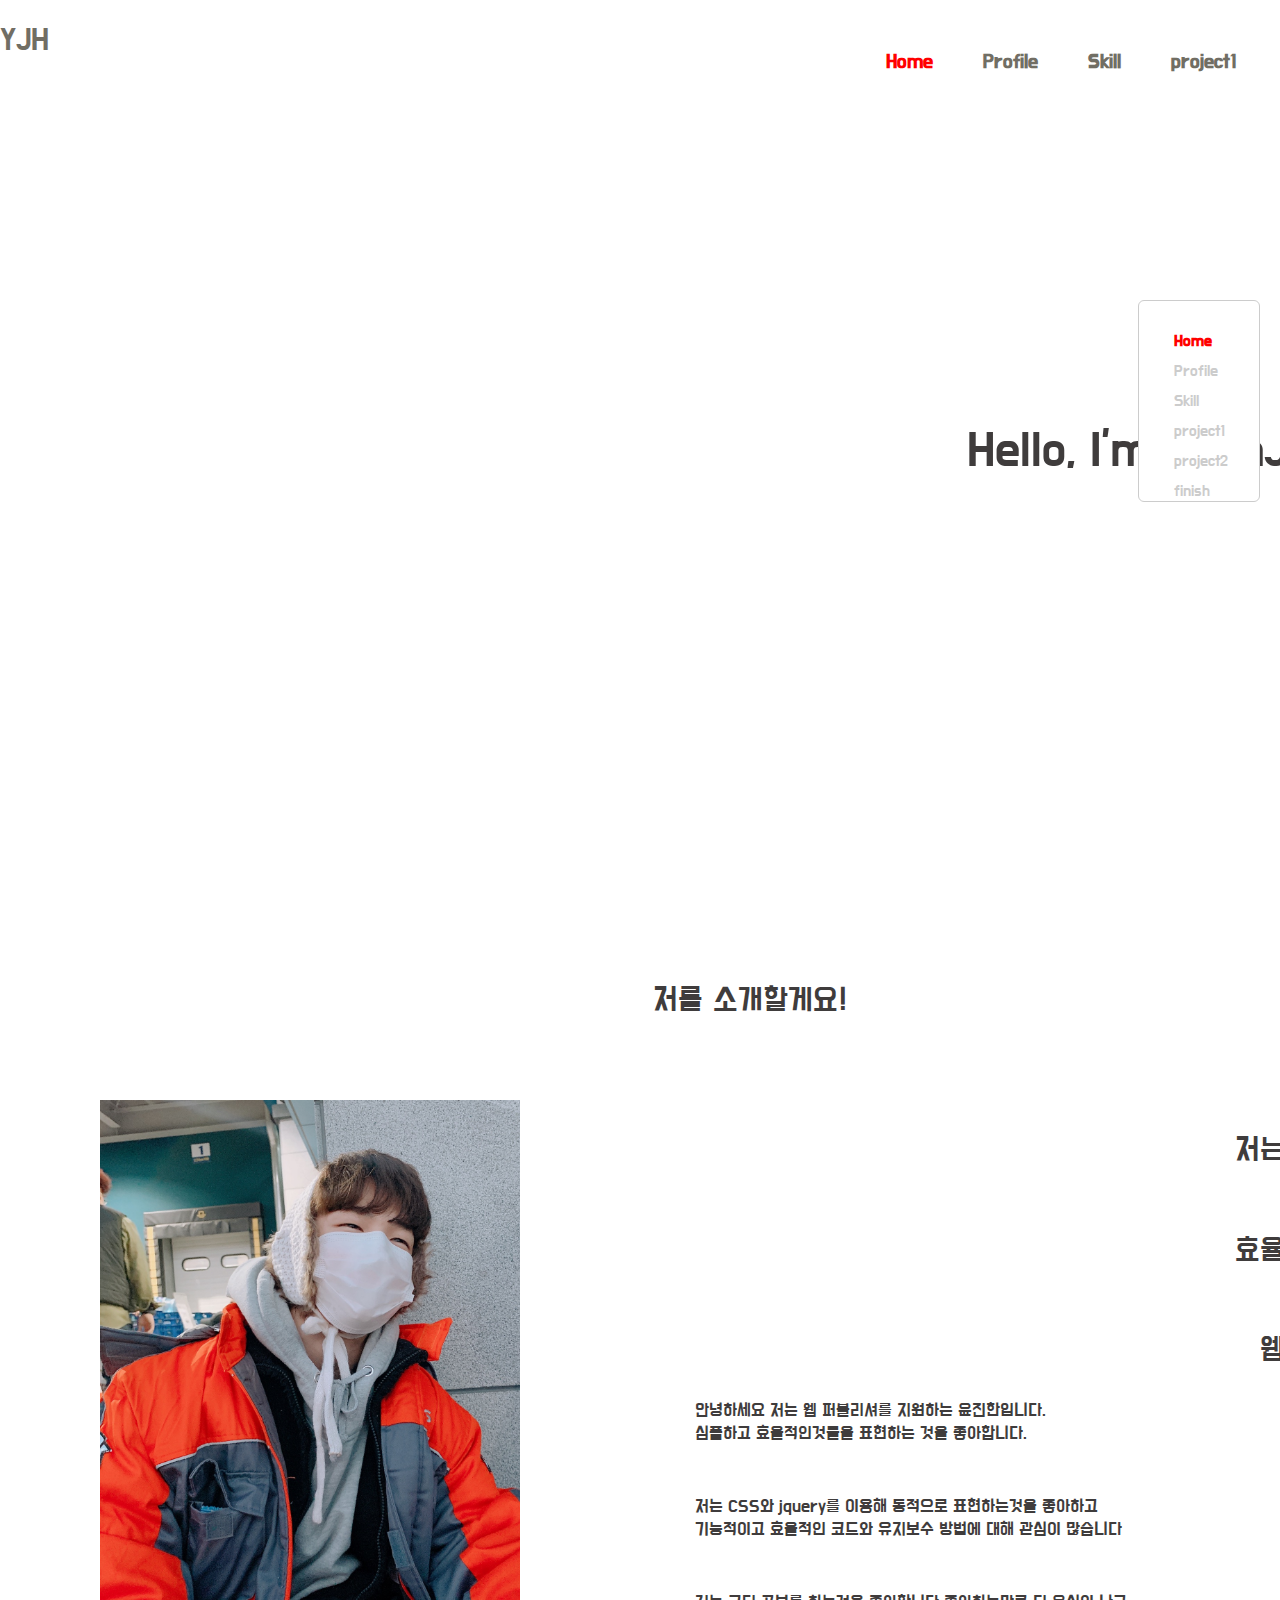
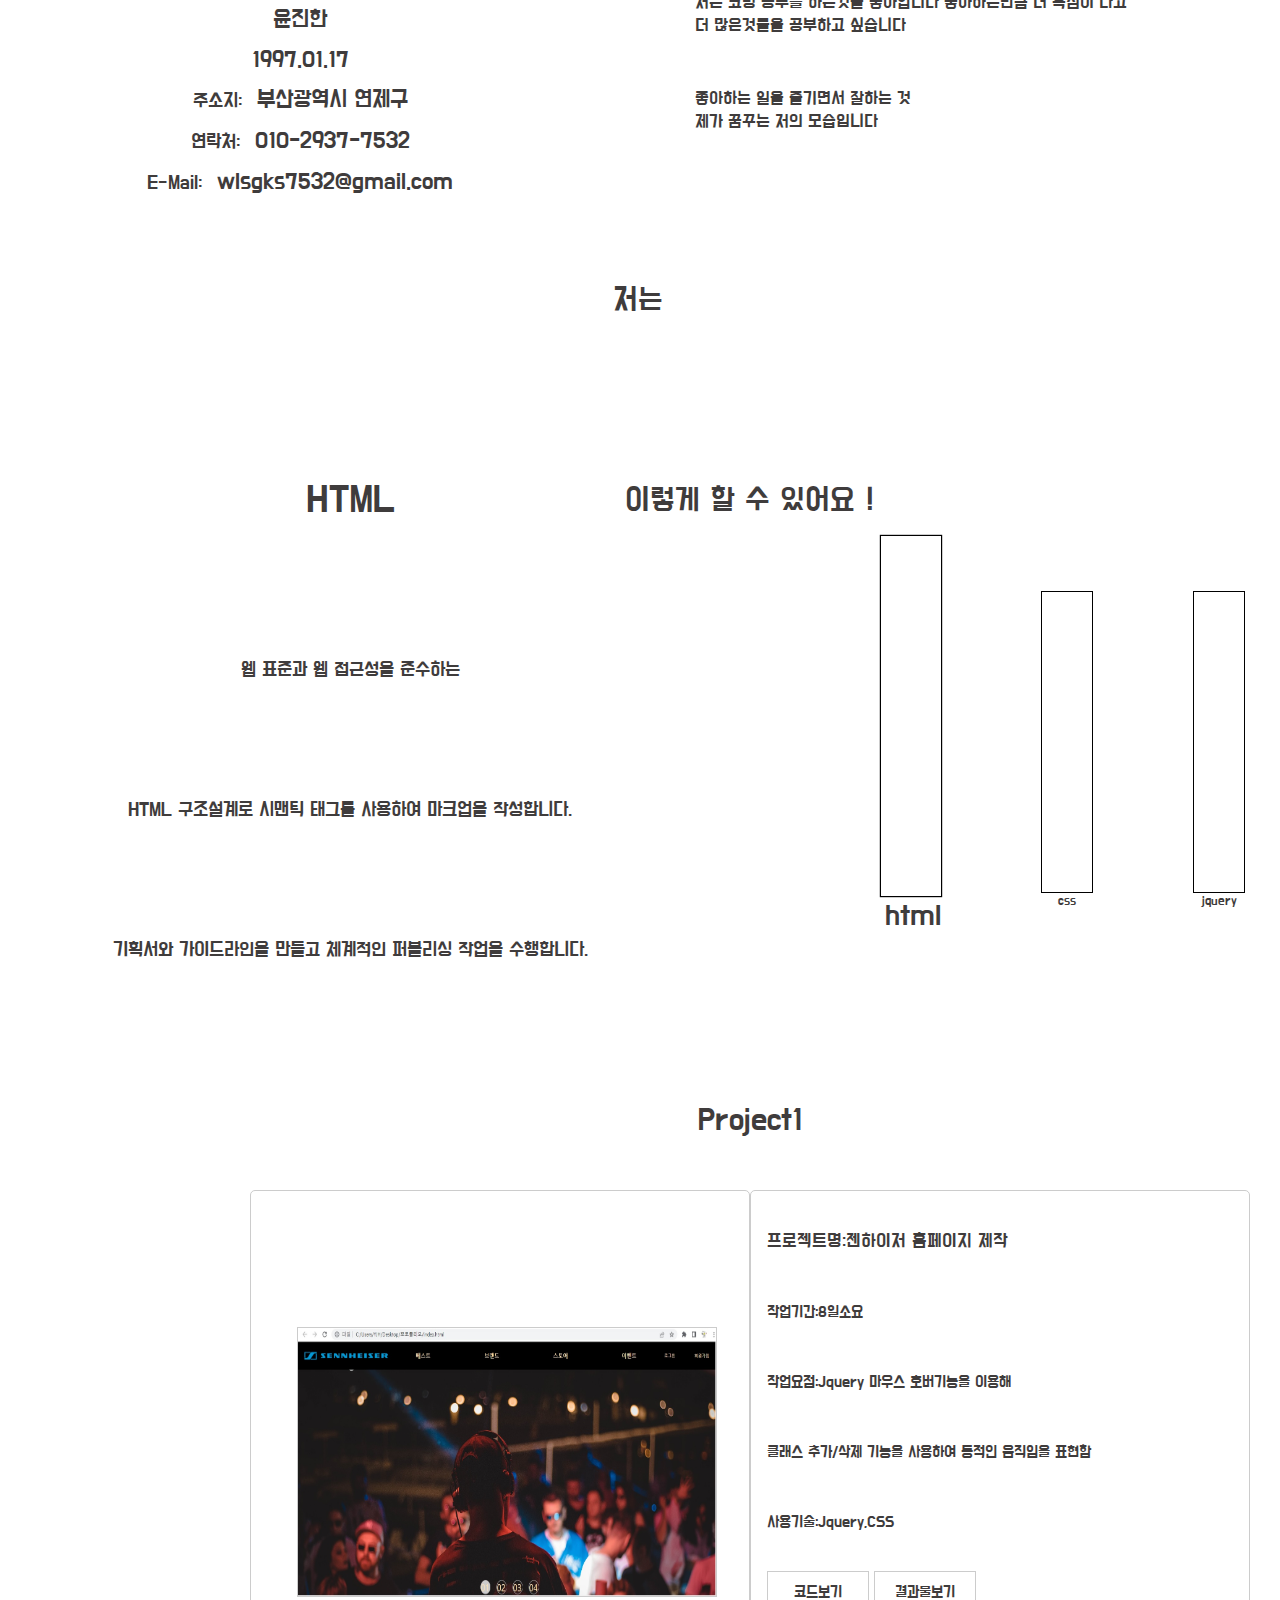
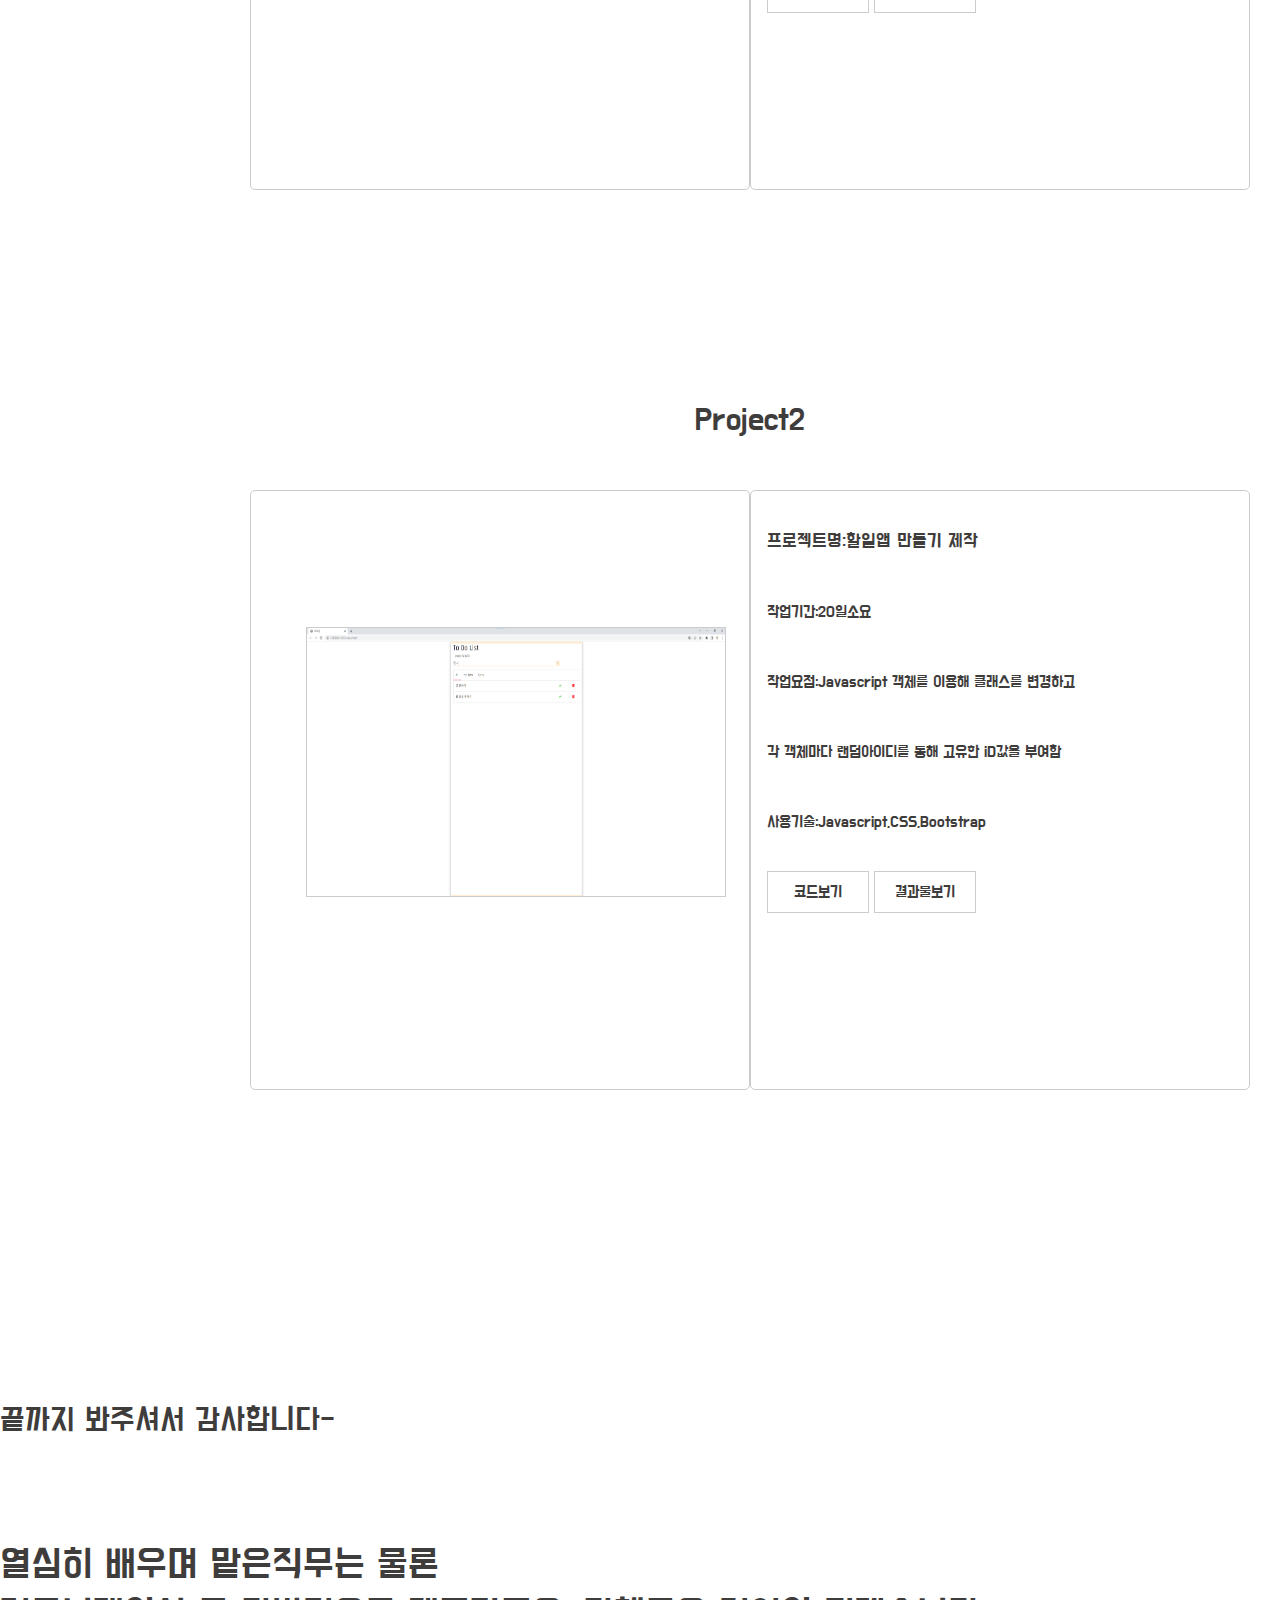
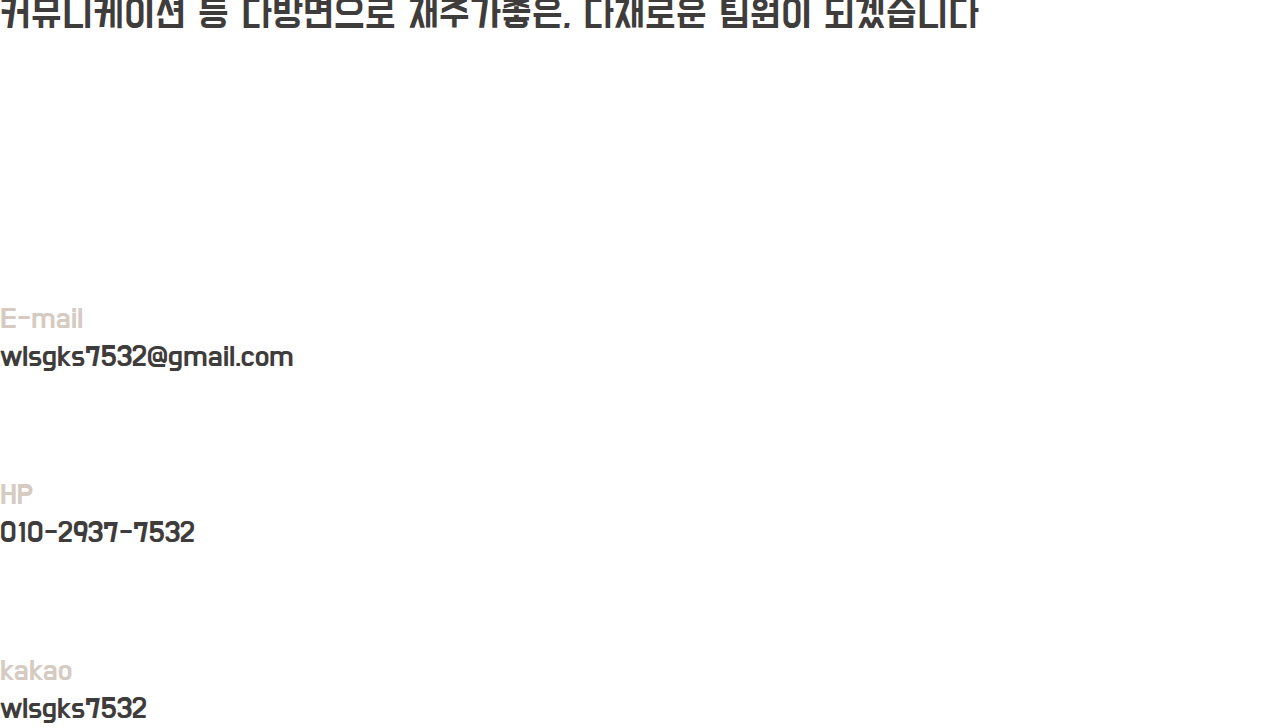
==== 이력서최종/index.html @ d5d9b6f1 "Add files via upload" ====
<!DOCTYPE html>
<html lang="en">
<head>
    <meta charset="UTF-8">
    <meta http-equiv="X-UA-Compatible" content="IE=edge">
    <meta name="viewport" content="width=device-width, initial-scale=1.0">
    <title>윤진한입니다</title>
    <link rel="stylesheet" href="style.css">
    <link rel="preconnect" href="https://fonts.googleapis.com">
<link rel="preconnect" href="https://fonts.gstatic.com" crossorigin>
<link href="https://fonts.googleapis.com/css2?family=Do+Hyeon&family=Nanum+Pen+Script&family=Roboto+Mono:ital,wght@0,400;0,665;0,700;1,400&family=Square+Peg&display=swap" rel="stylesheet">
    <script src="js/jquery.js"></script>
    <script>
        $(function(){
            $('.in_box').eq(0).addClass('on')
            $('.container').eq(0).addClass('on') 
            $('.skill_list h5').eq(0).addClass('on')  
            $('.nav li').eq(0).addClass('on') 


            var menu = $('.nav > li');
            var contents = $('#wrap > div');  

            $('.nav> li').click(function(event){
                event.preventDefault();
                
                var tg = $(this);
                var i = tg.index();
                
                var section = $('#wrap > div').eq(i);
                var tt = section.offset().top;
                
                $('html, body').stop().animate({scrollTop:tt});
                $('#main .nav li').removeClass('on')
                $('#main .nav li').eq(i).addClass('on')
            });
  
            $('.skill_info li').hide()
            $('.HTML').show()
            $('.skill_list li').click(function(){
                $('.skill_info').each(function(){
                    if($(this).css('display')=='block'){
                        $('.skill_info li').hide();

                    }
                }) 
                let n=$(this).index()
                color(n)
             
                console.log(n)
                $('.skill_info li').eq(n).fadeIn(1000)
                
               
                

            })
            
            function color(n){
                $('.in_box').removeClass('on')
                $('.in_box').eq(n).addClass('on')
                $('.container').removeClass('on')
                $('.container').eq(n).addClass('on') 
                $('.skill_list h5').removeClass('on')
                $('.skill_list h5').eq(n).addClass('on')   
                }
   
            

         

            $('.account a').hover(
            function(){$(this).addClass('on')
                
            },
            
            function(){$(this).removeClass('on')

            })


        });
    </script>
</head>
<body>
    <div id="wrap">
        <!-- 메인 -->
        <div id="main">
            <div class="in_main">
              <div class="header">
                 <h1 class="logo">YJH</h1>
                 <ul class="nav">
                     <li><a href="#">Home</a></li>
                     <li><a href="#">Profile</a></li>
                     <li><a href="#">Skill</a></li>
                     <li><a href="#">project1</a></li>
                     <li><a href="#">project2</a></li>
                     <li><a href="#">finish</a></li>
                  </ul>
                  
              </div> 
                    <h2>
                        Hello, I'm YoonJinHan
                    </h2>
                    <p>Web Publisher</p>   
            </div>
        </div>
        <!-- 소개 -->
        <div id="profile">
            <div class="in_profile">
                <h1>저를 소개할게요!</h1>
                <div class="profile_info">
                    <div class="profile_left">
                        <div class="profile_img">               
                        </div>
                        <div class="profile_me">
                        <h2>윤진한</h2>
                            <p>1997.01.17</p>
                            <p><span>주소지:</span>부산광역시 연제구</p>
                            <p><span>연락처:</span>010-2937-7532</p>
                            <p><span>E-Mail:</span>wlsgks7532@gmail.com</p>
                        </div>
                    
                    </div>
                    <div class="profile_right">
                        <div class="profile_text0">
                        <h1>저는 심플한 디자인과<br>
                            효율적인 UI를 만드는 <br>
                            웹 퍼블리셔입니다!
                        </h1>
                    </div>
                        <div class="profile_text">
                            <p>안녕하세요 저는 웹 퍼블리셔를 지원하는 윤진한입니다.<br>
                            심플하고 효율적인것들을 표현하는 것을 좋아합니다.</p>
                            <p>저는 CSS와 jquery를 이용해 동적으로 표현하는것을 좋아하고<br>
                            기능적이고 효율적인 코드와 유지보수 방법에 대해 관심이 많습니다</p>
                            <p>저는 코딩 공부를 하는것을 좋아합니다 좋아하는만큼 더 욕심이 나고 <br>
                            더 많은것들을 공부하고 싶습니다</p>
                            <p>좋아하는 일을 즐기면서 잘하는 것 <br>
                            제가 꿈꾸는 저의 모습입니다 </p>
                        </div>
                   
                    </div>

                </div>
            </div>
        </div>
        <!-- 스킬 -->
        <div id="skill">  
            <div class="in_skill">
             <h1>저는 이렇게 할 수 있어요 !</h1>
         <div class="skillBox">
               <ul class="skill_list">
                   <li>
                       <div class="container">
                           <div class="in_box in_box01">70%</div>
                       </div>
                       <h5>html</h5>
                   </li>
                   <li>
                        <div class="container">
                            <div class="in_box in_box02">50%</div>
                        </div>
                        <h5>css</h5>
                   </li>
                   <li>
                        <div class="container">
                            <div class="in_box in_box03">50%</div>
                        </div>
                        <h5>jquery</h5>
                   </li>
                   <li>
                        <div class="container">
                            <div class="in_box in_box04">60%</div>
                        </div>
                        <h5>Javascript</h5>
                  </li>
               </ul>
            </div>
            <div class="skill_info">
                <ul>
               <li class="HTML">
                <h1>HTML</h1>
                웹 표준과 웹 접근성을 준수하는<br>
                HTML 구조설계로 시맨틱 태그를 사용하여 마크업을 작성합니다.<br>
                기획서와 가이드라인을 만들고 체계적인 퍼블리싱 작업을 수행합니다.<br></li>
                <li>
                <h1>CSS</h1>
                    크로스브라우징에 대해IE 지원을 고려하며<br> 
                    CSS3의 구조와 속성을 이해하고,
                     원하는 스타일로 코드 구현이 가능합니다.<br>
                     CSS3에서 새롭게 지원하는 속성을 활용해
                     다양한 CSS배치와 디자인을 합니다.
                </li>
                <li>
                <h1>jquery</h1> 
                      웹 퍼블리싱에 반드시 필요한 상호작용<br>
                      (네비게이션, 탭 메뉴, 아코디언, 모달창)을 위한 <br>
                      제이쿼리는 플러그인을 사용하지 않고 제작합니다
                </li>
                <li>
                <h1>Javascript</h1> 
                    필수적인 자바스크립트 활용이 가능하며 .<br> 
                    주로 객체를 이용해 기능적인 코드를 만들때 사용하며<br>  
                     대체적인 자바스크립트를 읽을 줄 압니다.
                </li>
            </ul>
            </div>
            </div>
            <script>
             $(document).ready(function(){
                var scene01Num = 1;

                $(window).scroll(function(){
                    var scrollTop = $(document).scrollTop();
                    if(scrollTop > 1800 && scene01Num == 1) {
                        scene01Num = 0;
                        $('#skill .in_box01').stop().delay(0).css({top:'300px'}).animate({top:'90px',opacity:1},1000);
                        $('#skill .in_box02').stop().delay(500).css({top:'300px'}).animate({top:'120px'},1000);
                        $('#skill .in_box03').stop().delay(1000).css({top:'300px'}).animate({top:'120px'},1000);
                        $('#skill .in_box04').stop().delay(1500).css({top:'300px'}).animate({top:'100px'},1000);
                    }
                    else if(scrollTop < 1500 && scene01Num == 0){
                        scene01Num = 1;
                        $('#skill .in_box01').stop().css({top:'90px'}).animate({top:'300px'},1000);
                        $('#skill .in_box02').stop().css({top:'120px'}).animate({top:'300px'},1000); 
                        $('#skill .in_box03').stop().css({top:'120px'}).animate({top:'300px'},1000);
                        $('#skill .in_box04').stop().css({top:'100px'}).animate({top:'300px'},1000);

                    }
                });
             });

            </script>
        </div>
        <!-- 프로젝트1 -->
        <div id="project_1">

            <div class="in_project_1">
                <h1>Project1</h1>
               <ul class="list">
                   <li class="output">
                       <div><img src="./images/project1.jpg" width="100%" height="100%" alt="젠하이저"></div>
                   </li>
                   <li class="account">
                       <h3>프로젝트명:젠하이저 홈페이지 제작</h3>
                       <p><span>작업기간:</span>8일소요</p>
                       <p><span>작업요점:</span>Jquery 마우스 호버기능을 이용해<br>
                          클래스 추가/삭제 기능을 사용하여 동적인 움직임을 표현함
                          </p>
                       <p><span>사용기술:</span>Jquery,CSS
                       </p>
                       <a href="https://github.com/jinHanyoon/info/tree/main/%ED%8F%AC%ED%86%A0%ED%8F%B4%EB%A6%AC%EC%98%A4">코드보기</a>
                       <a href="https://ject01.netlify.app/">결과물보기</a>
                   </li>
               </ul>
         
            </div>
        </div>
        <div id="project_2">
            <div class="in_project_2">
                <h1>Project2</h1>

               <ul class="list">
                   <li class="output">
                       <div><img src="./images/할일앱만들기.png" width="100%" height="100%" alt="할일앱만들기"></div>
                   </li>
                   <li class="account">
                       <h3>프로젝트명:할일앱 만들기 제작</h3>
                       <p><span>작업기간:</span>20일소요</p>
                       <p><span>작업요점:</span>Javascript 객체를 이용해 클래스를 변경하고 <br>각 객체마다 
                        랜덤아이디를 통해 고유한 iD값을 부여함</p>
                       <p><span>사용기술:</span>Javascript,CSS,Bootstrap</p>
                       <a href="https://github.com/jinHanyoon/info/tree/main/%ED%95%A0%EC%9D%BC%EC%95%B1%EB%A7%8C%EB%93%A4%EA%B8%B0">코드보기</a>
                       <a href="https://ject2.netlify.app/">결과물보기</a>
                   </li>
               </ul>
         
            </div>
        </div>
        <!-- 마무리 -->
        <div id="end">
            <div class="in_end">
                <div class="end_info">
                <h1>끝까지 봐주셔서 감사합니다-</h1>
                <P>열심히 배우며 맡은직무는 물론 <br>
                커뮤니케이션 등 다방면으로 재주가좋은, 다채로운 팀원이 되겠습니다 </P>
        </div>
           
            <div class="end_info2">
                <p><span>E-mail</span>
                <br>wlsgks7532@gmail.com</p>
                <p><span>HP</span>
                <br>010-2937-7532</p>
                <p><span>kakao</span>
                <br>wlsgks7532</p>
            </div>
            </div>
        </div>
    </div>
     <!-- 퀵메뉴 -->
     <div id="q_mn">
        <ul class="nav">
            <li><a href="#">Home</a></li>
            <li><a href="#">Profile</a></li>
            <li><a href="#">Skill</a></li>
            <li><a href="#">project1</a></li>
            <li><a href="#">project2</a></li>
            <li><a href="#">finish</a></li>
        </ul>
    </div>
    <script>
        $(function(){
            $(window).scroll(
            function(){
            var	windowTop =$(window).scrollTop()+300;
            $("#q_mn").stop().animate({top:windowTop+"px" },500);
        });
        });
        $(document).ready(function(){
            $('#q_mn li').eq(0).addClass('on')
            $('#q_mn li').click(function(e){
                e.preventDefault()
                let q=$(this).index()
                let content = $('#wrap > div').eq(q)
                let contentW=content.offset().top
                $('html,body').stop().animate({scrollTop:contentW})
                $('#q_mn li').removeClass('on')
                $('#q_mn li').eq(q).addClass('on')

            })
        })
    </script>    
</body>
</html>
---- 이력서최종/style.css ----
*{ margin: 0; padding: 0;font-family: 'Do Hyeon', sans-serif; font-weight: 400;  color: rgb(63, 60, 60);}
ul,li{list-style: none;}
a{text-decoration: none;}


#wrap{width:100%}
#wrap > div{ width: 100%; height:100vh}
#wrap > div:nth-child(1){/*background-color: burlywood;*/ background:url(../main.png) no-repeat 0 0;}
#wrap > div:nth-child(2){background:url(../profile.png) no-repeat 0 0;}
#wrap > div:nth-child(3){}
#wrap > div:nth-child(4){}
#wrap > div:nth-child(5){}
#wrap > div:nth-child(6){}

#wrap > div > div{margin: 0 auto; width: 1500px;  height: 100vh;
                  
                  }
#main .header{ width: 100%; height: 120px;} 
#main .logo{float: left; margin:  20px 0 0 0;  
            width: 180px; height: 80px;  color: #716E64;} 
#main .nav{ float: right; margin: 50px 0 0 0;}
#main .nav li{ float: left; margin-right: 50px;}     
#main .nav a{font-size: 20px; font-weight: 600; color:#716E64; 
            } 
#main .nav li.on a{transition: all 2s;
     color:red}

#main h2{ float: left; width: 100%; margin:300px 0 0 0; 
          font-size:50px; text-align: right;
          padding-right:100px; box-sizing: border-box;}
#main p{float:right; margin:20px 100px 0 0; 
        font-size:16px; color: #D6CBC2;}

#q_mn{
    position: absolute; right:20px; top: 300px; z-index: 9999;
    width:120px; height:200px; border-radius: 6px;
    border:1px solid #ccc;
    background-color: #fff; 
}

#q_mn ul.nav{ margin:0 auto; margin-top:30px; list-style:none; width:50px;}	
#q_mn ul.nav li{ margin-bottom:10px}   
#q_mn ul.nav li a{ color: #ccc;}
#q_mn ul.nav li.on a{ color: red; font-weight: bold;}

#profile .in_profile{}
#profile .in_profile h1{text-align: center; height: 200px; color: rgb(63, 60, 60);
  line-height: 200px;}
#profile .profile_info{width: 100%;  height: 800px;}
#profile .profile_left{width: 40%; float: left; height: 800px; }
#profile .profile_img{width: 70%; height: 500px; background: url(./images/me.jpg);background-size: cover; margin-left: 100px;}
#profile .profile_me{width: 100%; text-align: center; line-height: 40px; height: 200px;}
#profile .profile_me h2{ }   
#profile .profile_me p{font-size: 24px;}                     
#profile .profile_me span{  font-size: 20px; padding-right: 15px;}                     
#profile .profile_right{width: 55%; float: right; height: 900px;}
#profile .profile_text0{float: right; margin-right: 20px;}

#profile .profile_right h1{width: 100%; height: 300px; text-align: right; line-height: 100px;
                           }
#profile .profile_text{float: left; margin: 250px 0 0 20px; font-size: 18px;  
                       }
#profile .profile_text p{text-align: left; margin-top: 50px;  }








#skill{}
#skill .in_skill{ }
#skill .in_skill h1{text-align: center; height: 200px; line-height: 200px; color: rgb(63, 60, 60);}
#skill .skillBox{float: right; width: 800px;}
#skill .skill_list{width: 100%;display: flex; justify-content: right;
                   align-items: center; height: 500px; margin-top: 100px; }
#skill .skill_list > li{float: left; margin-right: 100px; text-align: center; cursor: pointer;}
#skill .skill_list .container{ width: 50px; height:300px; border:1px solid #000;
                               position: relative; overflow: hidden;}
#skill .skill_list > li > div > .in_box{width: 50px; height:300px; background-color: #a8a495f6;
                               opacity: 1.0; position: absolute; top:300px; left: 0; }
#skill .skill_list .container.on{transition: all 1s; 
                                  scale: 1.2;}
#skill .skill_list .in_box.on
{background-color:rgb(243, 71, 71);
     color:whitesmoke; opacity: 1.0;}
#skill .skill_list h5.on{margin-top: 30px; font-size: 30px;}

#skill .skill_info{width: 700px;; font-size: 20px;
    text-align:  center;  height: 600px; line-height: 140px; position: relative;} 

#skill .skill_info li{ position: absolute; width: 100%; height: 600px;
                      align-items: center; }
#skill .skill_info li:nth-child(1){}
#skill .skill_info li:nth-child(2){font-size: 19px;}
#skill .skill_info li:nth-child(3){}
#skill .skill_info li:nth-child(4){}



#project_1{}                                             
#project_1 .in_project_1{}
#project_1 h1{text-align: center; padding-bottom: 50px; color: rgb(63, 60, 60);}
#project_1 .list{ width: 100%; display: flex; justify-content: center; align-items: center;}
#project_1 .list > li{float: left;  width: 500px; height: 600px;
                     border: 1px solid #ccc; box-sizing: border-box;
                     line-height: 70px; text-align: left; padding: 1em; 
                     border-radius: 5px;} 
#project_1 .output{ background:url(../screen.png) no-repeat 0 100px; 
                    background-size: 100%;}
#project_1 .output > div{width: 420px; height: 270px; 
                         border: 1px solid #ccc; box-sizing: border-box;
                         margin: 120px 0 0 30px;}
                         
#project_1 .account span{}                      
#project_1 .account p{}                              
#project_1 .account a{display: inline-block;border: 1px solid #ccc; width: 100px; height: 40px; line-height: 40px; 
                    text-align: center;}  
#project_1 .account a.on{background-color: black; transition: all 1s;
    color: white;}                                                 



#project_2{}                                             
#project_2 .in_project_2{}
#project_2 h1{text-align: center; padding-bottom: 50px; color: rgb(63, 60, 60);}

#project_2 .list{ width: 100%; display: flex; justify-content: center; align-items: center; }
#project_2 .list > li{float: left;  width: 500px; height: 600px;
    border: 1px solid #ccc; box-sizing: border-box;
    line-height: 70px; text-align: left; padding: 1em; 
    border-radius: 5px;}
#project_2 .output{ background:url(../screen.png) no-repeat 0 100px; 
                    background-size: 100%;}
#project_2 .output > div{width: 420px; height: 270px; 
                         border: 1px solid #ccc; box-sizing: border-box;
                         margin: 120px 0 0 39px;}                   
#project_2 .account span{}                      
#project_2 .account p{}                              
#project_2 .account a{display: inline-block;border: 1px solid #ccc; width: 100px; height: 40px; line-height: 40px; 
                                             text-align: center;}  
#project_2 .account a.on{background-color: rgba(3, 3, 3, 0.781); transition: all 1s; color: white;}            

#end {}
#end .in_end{ }
#end .end_info{width: 100%;  height: 200px; text-align: center;}
#end .end_info h1{margin-top: 100px; text-align: left; }
#end .end_info p{text-align:center;  font-size: 40px;
                 margin: 100px auto; text-align: left;}

#end .end_info2{text-align: left; margin: 300px auto;}
#end .end_info2 p{font-size: 30px; margin-top: 100px;}
#end .end_info2 span{color: #D6CBC2;}
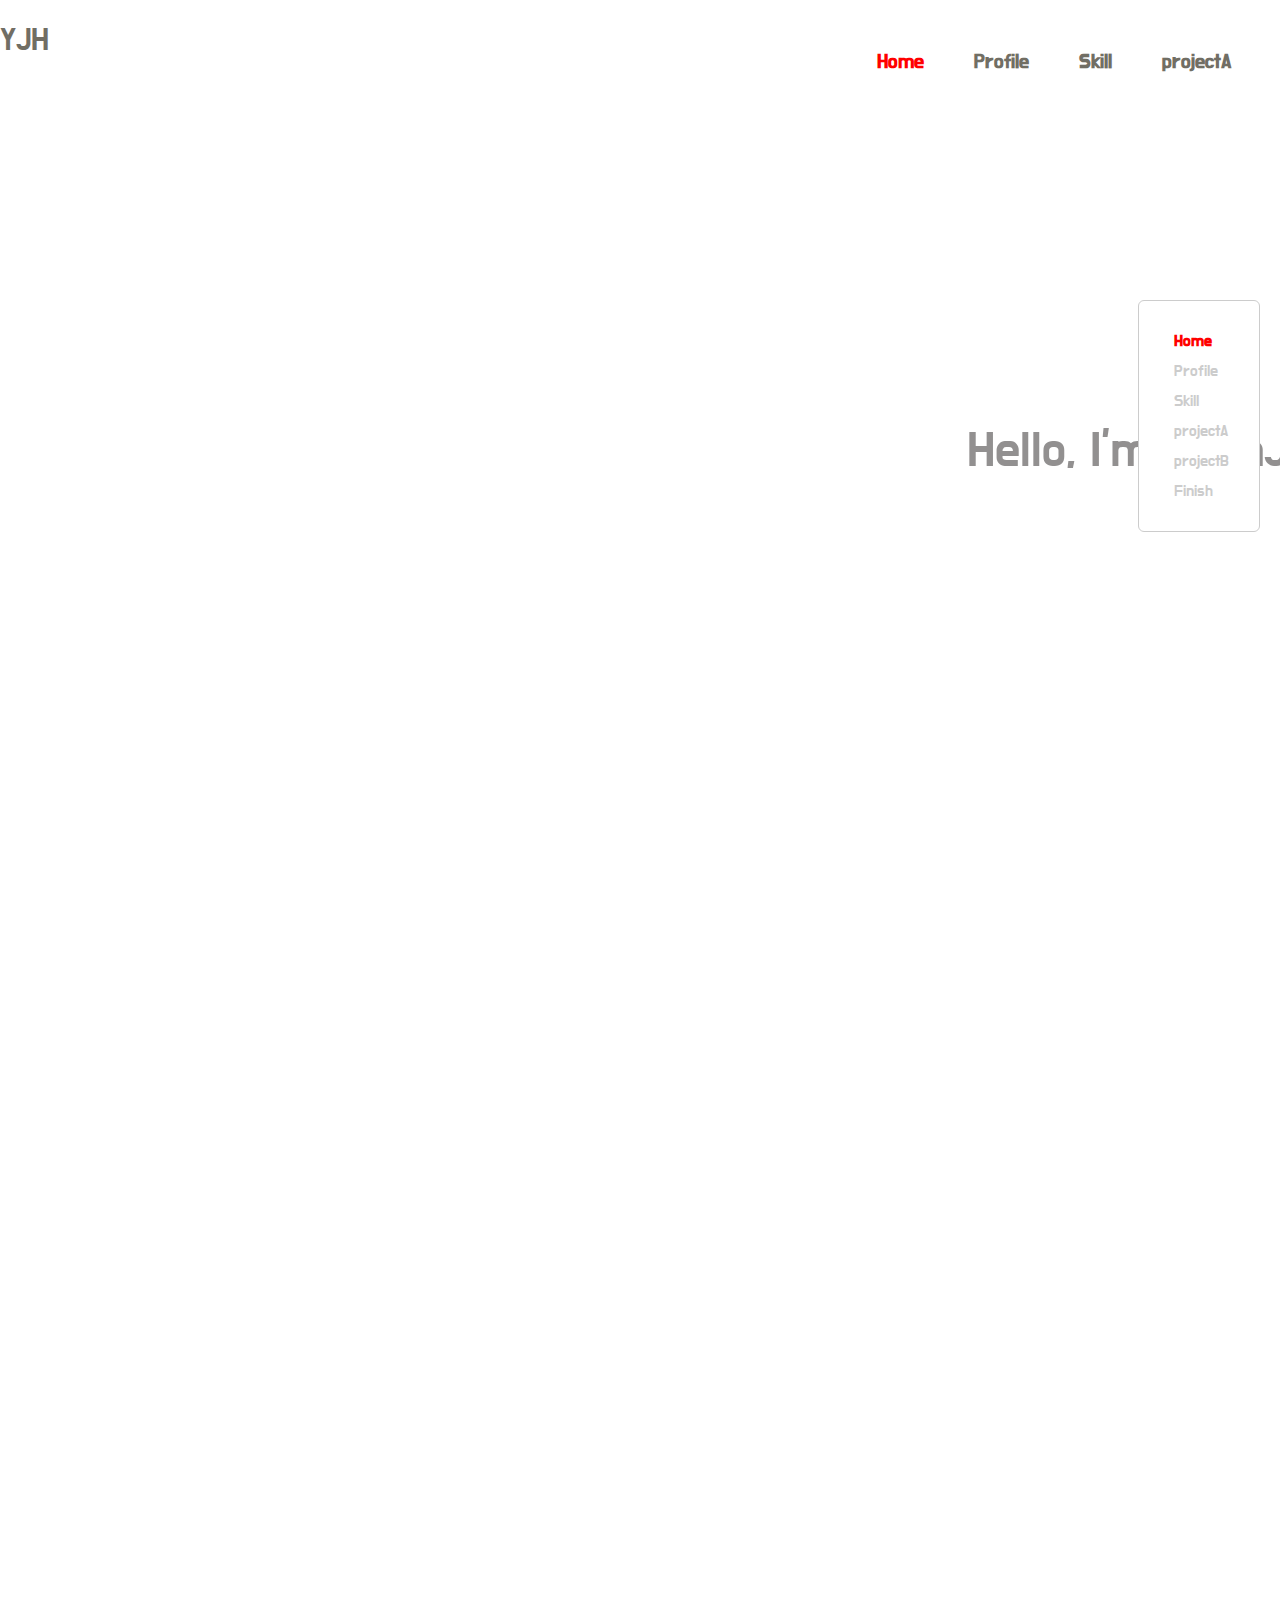
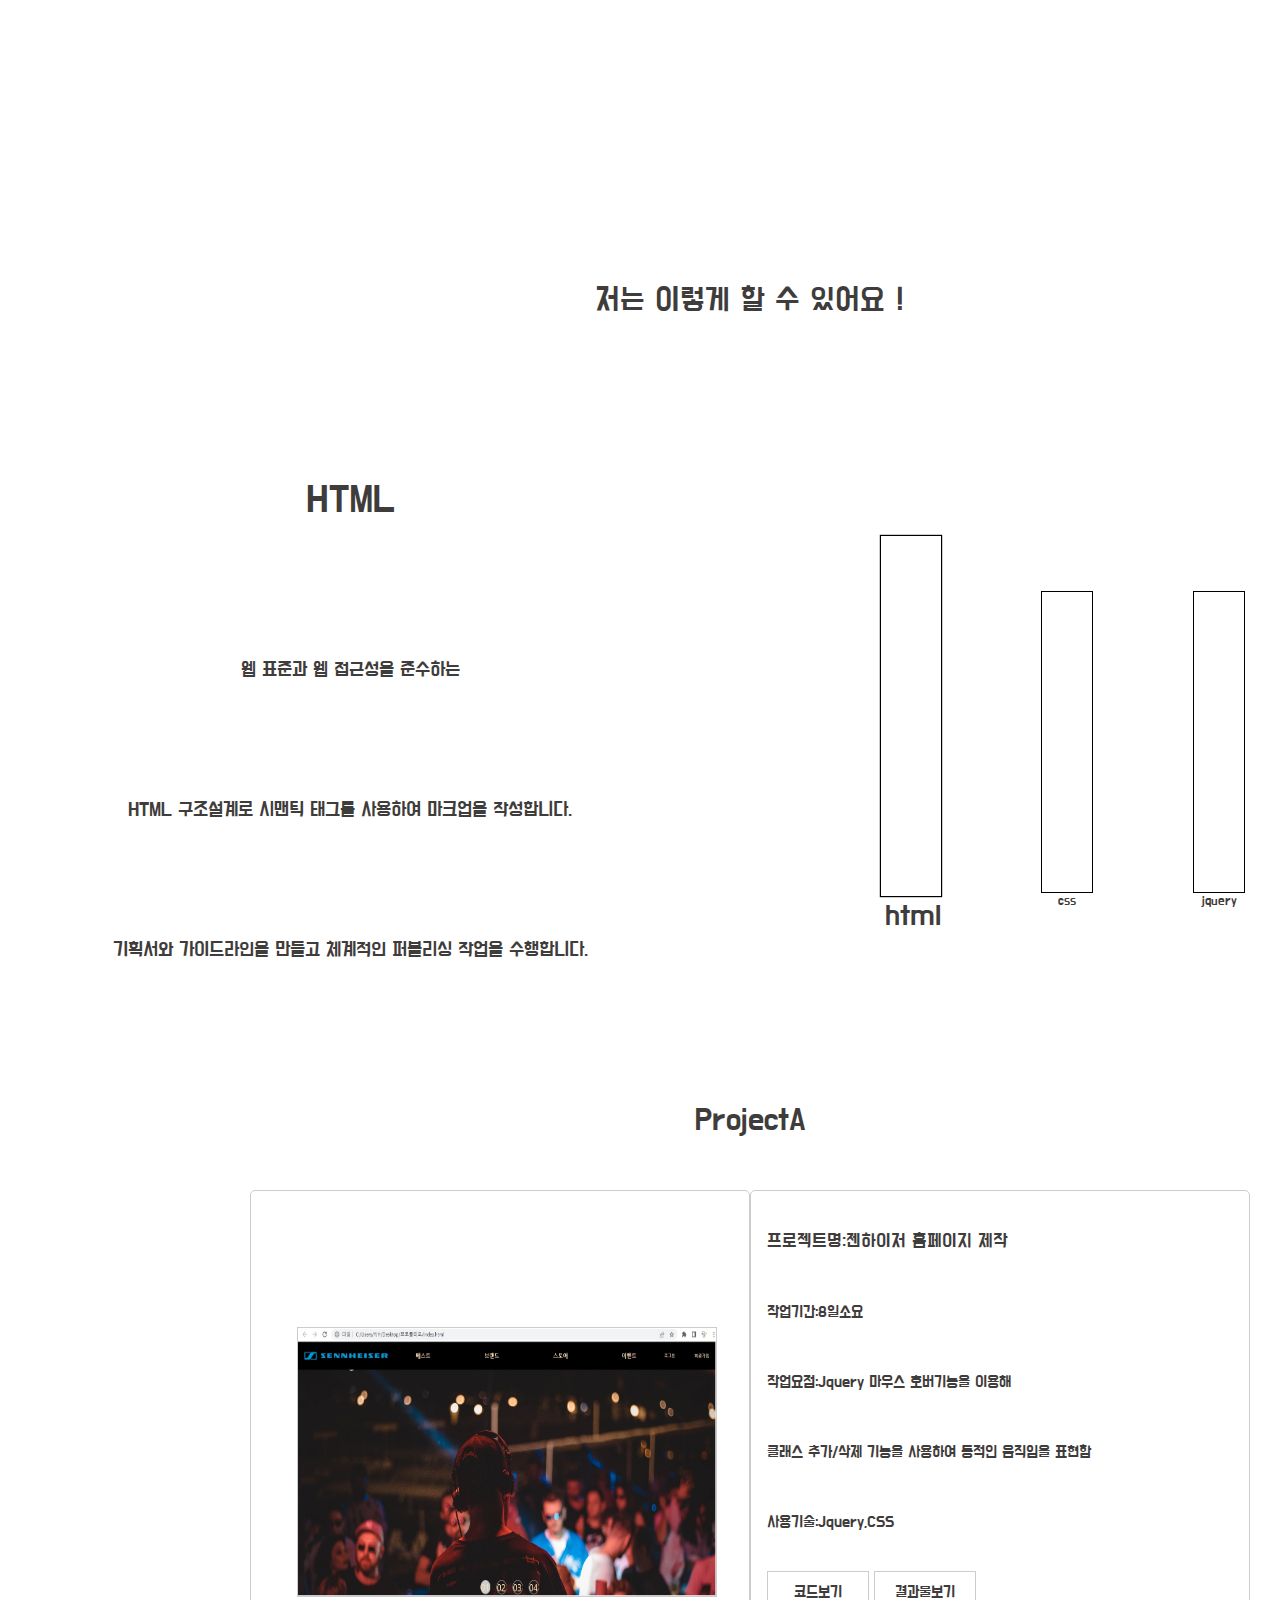
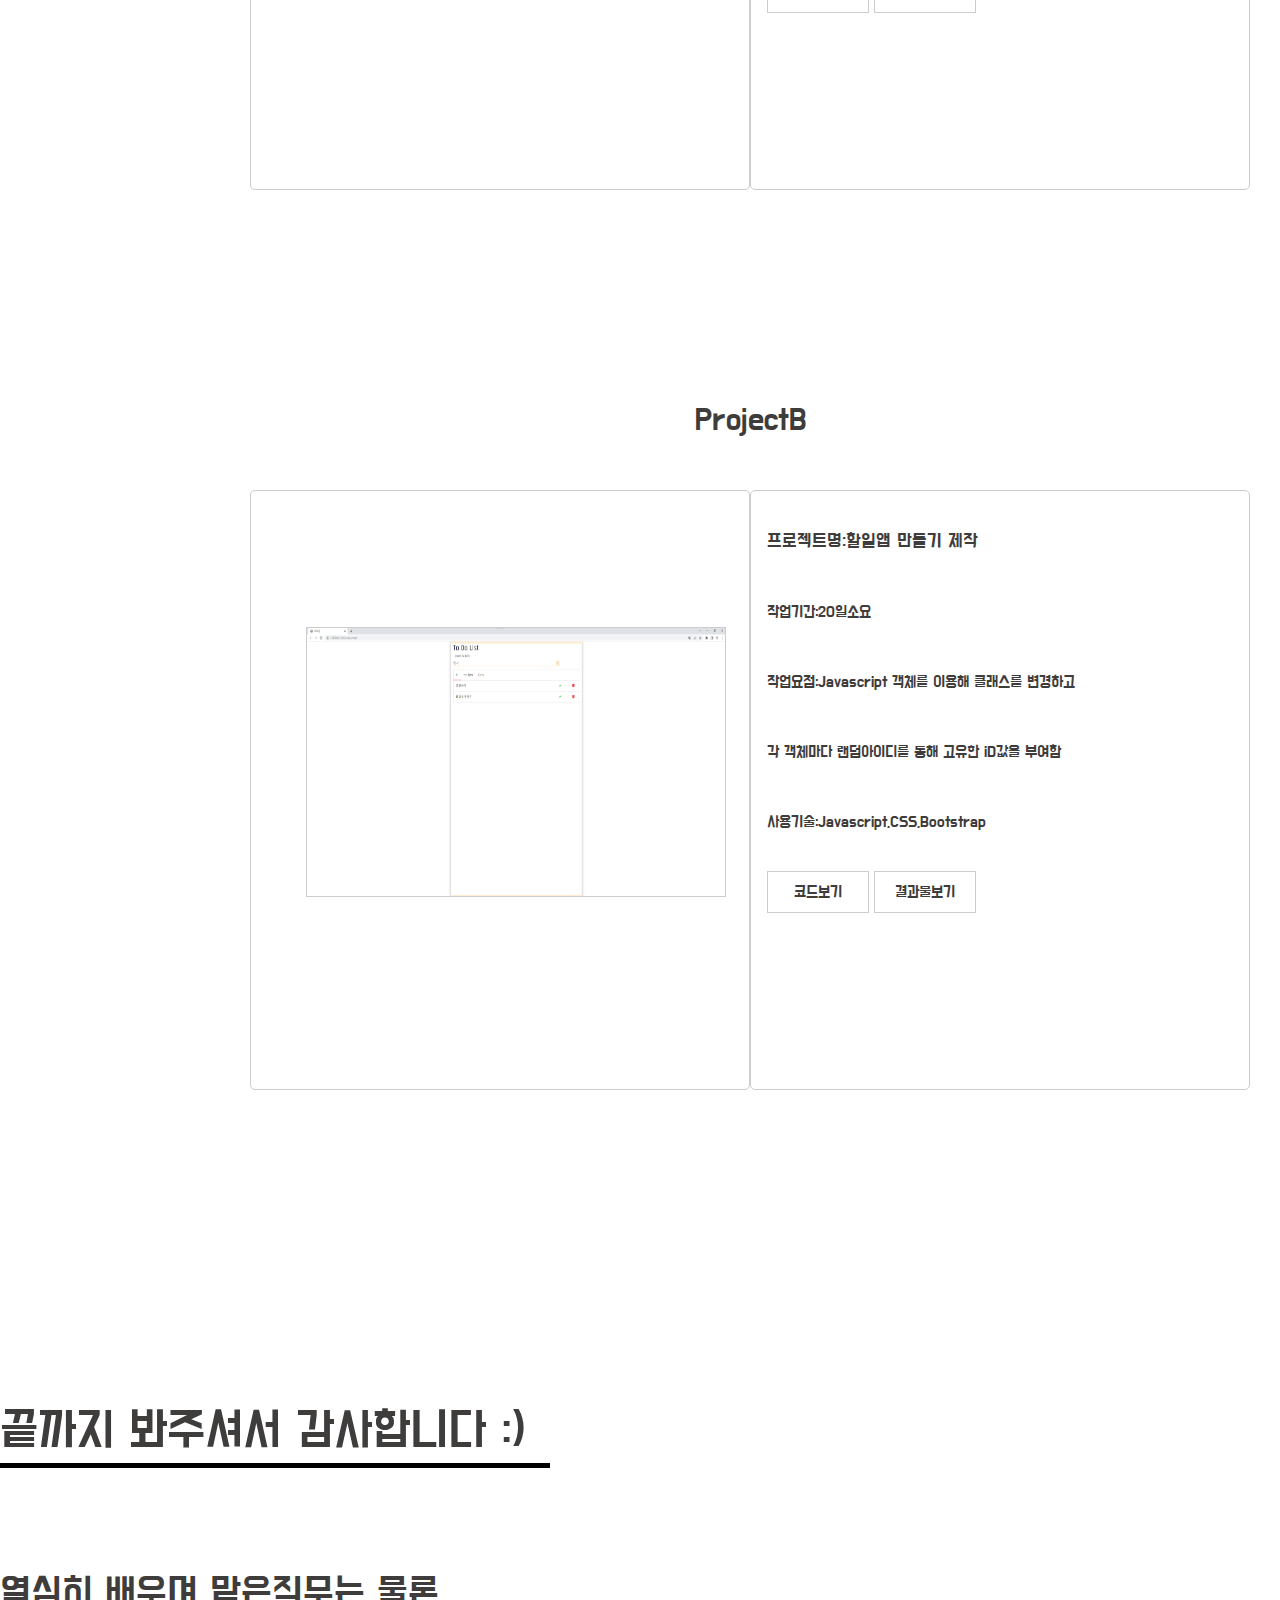
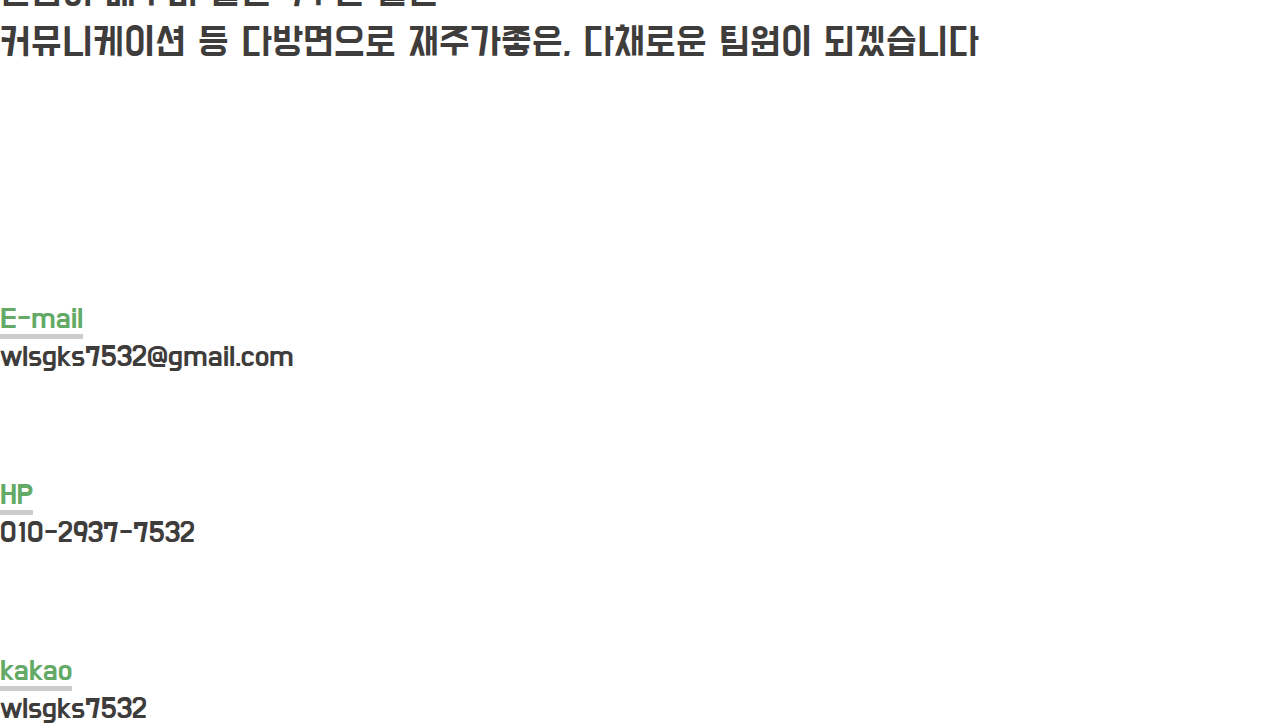
==== commit 2341106f: "Add files via upload" ====
--- a/이력서최종/index.html
+++ b/이력서최종/index.html
@@ -1,5 +1,5 @@
 <!DOCTYPE html>
-<html lang="en">
+<html lang="ko">
 <head>
     <meta charset="UTF-8">
     <meta http-equiv="X-UA-Compatible" content="IE=edge">
@@ -92,9 +92,9 @@
                      <li><a href="#">Home</a></li>
                      <li><a href="#">Profile</a></li>
                      <li><a href="#">Skill</a></li>
-                     <li><a href="#">project1</a></li>
-                     <li><a href="#">project2</a></li>
-                     <li><a href="#">finish</a></li>
+                     <li><a href="#">projectA</a></li>
+                     <li><a href="#">projectB</a></li>
+                     <li><a href="#">Finish</a></li>
                   </ul>
                   
               </div> 
@@ -114,7 +114,7 @@
                         </div>
                         <div class="profile_me">
                         <h2>윤진한</h2>
-                            <p>1997.01.17</p>
+                            <p><span>생년월일:</span>1997.01.17</p>
                             <p><span>주소지:</span>부산광역시 연제구</p>
                             <p><span>연락처:</span>010-2937-7532</p>
                             <p><span>E-Mail:</span>wlsgks7532@gmail.com</p>
@@ -209,6 +209,12 @@
             <script>
              $(document).ready(function(){
                 var scene01Num = 1;
+                var scene02Num =1;
+                var scene03Num =1;
+                var scene04Num =1;
+                $('.in_profile').hide()
+                $('#main h2').fadeIn(1500)
+                $('#main p').fadeIn(2000)
 
                 $(window).scroll(function(){
                     var scrollTop = $(document).scrollTop();
@@ -228,6 +234,40 @@
 
                     }
                 });
+                $(window).scroll(function(){
+                    var scrollTop = $(document).scrollTop();
+                    if(scrollTop >3200  && scene02Num == 1){
+                        scene02Num =0;
+                        $('#end .in_end').fadeIn(1000)
+                        console.log('여기까지 작동됨',scrollTop)
+  
+                    }else if(scrollTop <2800 && scene02Num == 0){
+                        scene02Num =1;
+                        $('#end .in_end').fadeOut(1000)
+                        console.log('지워짐',scrollTop)
+                    }
+                })
+                $(window).scroll(function(){
+                    var scrollTop=$(document).scrollTop()
+
+                    if(scrollTop>700 && scene03Num ==1){
+                        scene03Num =0;
+                        $('.in_profile').fadeIn(800)
+                        console.log(scrollTop)
+                        //수치 수정해야함 
+                    }else if(scrollTop<400 && scene03Num ==0)
+                    {scene03Num=1;
+                    $('.in_profile').hide()
+                }
+
+                    
+                })
+           
+                        
+               
+                
+          
+              
              });
 
             </script>
@@ -236,7 +276,7 @@
         <div id="project_1">
 
             <div class="in_project_1">
-                <h1>Project1</h1>
+                <h1>ProjectA</h1>
                <ul class="list">
                    <li class="output">
                        <div><img src="./images/project1.jpg" width="100%" height="100%" alt="젠하이저"></div>
@@ -258,7 +298,7 @@
         </div>
         <div id="project_2">
             <div class="in_project_2">
-                <h1>Project2</h1>
+                <h1>ProjectB</h1>
 
                <ul class="list">
                    <li class="output">
@@ -281,7 +321,7 @@
         <div id="end">
             <div class="in_end">
                 <div class="end_info">
-                <h1>끝까지 봐주셔서 감사합니다-</h1>
+                <h1>끝까지 봐주셔서 감사합니다 :)</h1>
                 <P>열심히 배우며 맡은직무는 물론 <br>
                 커뮤니케이션 등 다방면으로 재주가좋은, 다채로운 팀원이 되겠습니다 </P>
         </div>
@@ -303,9 +343,9 @@
             <li><a href="#">Home</a></li>
             <li><a href="#">Profile</a></li>
             <li><a href="#">Skill</a></li>
-            <li><a href="#">project1</a></li>
-            <li><a href="#">project2</a></li>
-            <li><a href="#">finish</a></li>
+            <li><a href="#">projectA</a></li>
+            <li><a href="#">projectB</a></li>
+            <li><a href="#">Finish</a></li>
         </ul>
     </div>
     <script>
@@ -328,6 +368,9 @@
                 $('#q_mn li').eq(q).addClass('on')
 
             })
+         
+        
+
         })
     </script>    
 </body>
--- a/이력서최종/style.css
+++ b/이력서최종/style.css
@@ -27,13 +27,17 @@
 
 #main h2{ float: left; width: 100%; margin:300px 0 0 0; 
           font-size:50px; text-align: right;
-          padding-right:100px; box-sizing: border-box;}
+          padding-right:100px; box-sizing: border-box;
+          display: none;
+      }
 #main p{float:right; margin:20px 100px 0 0; 
-        font-size:16px; color: #D6CBC2;}
+        font-size:16px; color: #D6CBC2;
+        display: none;
+}
 
 #q_mn{
     position: absolute; right:20px; top: 300px; z-index: 9999;
-    width:120px; height:200px; border-radius: 6px;
+    width:120px; height:230px; border-radius: 6px;
     border:1px solid #ccc;
     background-color: #fff; 
 }
@@ -41,16 +45,21 @@
 #q_mn ul.nav{ margin:0 auto; margin-top:30px; list-style:none; width:50px;}	
 #q_mn ul.nav li{ margin-bottom:10px}   
 #q_mn ul.nav li a{ color: #ccc;}
-#q_mn ul.nav li.on a{ color: red; font-weight: bold;}
+#q_mn ul.nav li.on a{ color: red;
+   font-weight: bold;}
 
 #profile .in_profile{}
 #profile .in_profile h1{text-align: center; height: 200px; color: rgb(63, 60, 60);
   line-height: 200px;}
 #profile .profile_info{width: 100%;  height: 800px;}
 #profile .profile_left{width: 40%; float: left; height: 800px; }
-#profile .profile_img{width: 70%; height: 500px; background: url(./images/me.jpg);background-size: cover; margin-left: 100px;}
-#profile .profile_me{width: 100%; text-align: center; line-height: 40px; height: 200px;}
-#profile .profile_me h2{ }   
+#profile .profile_img{width: 70%; height: 500px; border-radius: 25px; 
+    background: url(./images/me.jpg);background-size: cover; margin-left: 100px;
+     margin-bottom: 10px;}
+#profile .profile_me{width: 100%; text-align: center;justify-content: center;
+        line-height: 40px; height: 200px;}
+#profile .profile_me h2{ border-bottom:5px solid darkgrey;
+ width: 100px; margin-left: 250px;  }    
 #profile .profile_me p{font-size: 24px;}                     
 #profile .profile_me span{  font-size: 20px; padding-right: 15px;}                     
 #profile .profile_right{width: 55%; float: right; height: 900px;}
@@ -143,13 +152,22 @@
 #project_2 .account a.on{background-color: rgba(3, 3, 3, 0.781); transition: all 1s; color: white;}            
 
 #end {}
-#end .in_end{ }
-#end .end_info{width: 100%;  height: 200px; text-align: center;}
-#end .end_info h1{margin-top: 100px; text-align: left; }
+#end .in_end{
+ }
+#end .end_info{width: 100%;  height: 200px; text-align: center;
+              }
+#end .end_info h1{margin-top: 100px; text-align: left; font-size: 50px;
+     border-bottom: 5px solid black; width: 550px;
+
+   }
 #end .end_info p{text-align:center;  font-size: 40px;
                  margin: 100px auto; text-align: left;}
 
 #end .end_info2{text-align: left; margin: 300px auto;}
-#end .end_info2 p{font-size: 30px; margin-top: 100px;}
-#end .end_info2 span{color: #D6CBC2;}
+#end .end_info2 p{font-size: 30px; margin-top: 100px;
+ 
+}
+#end .end_info2 span{color: #63aa67;
+    border-bottom: 5px solid #ccc;
+  }
 
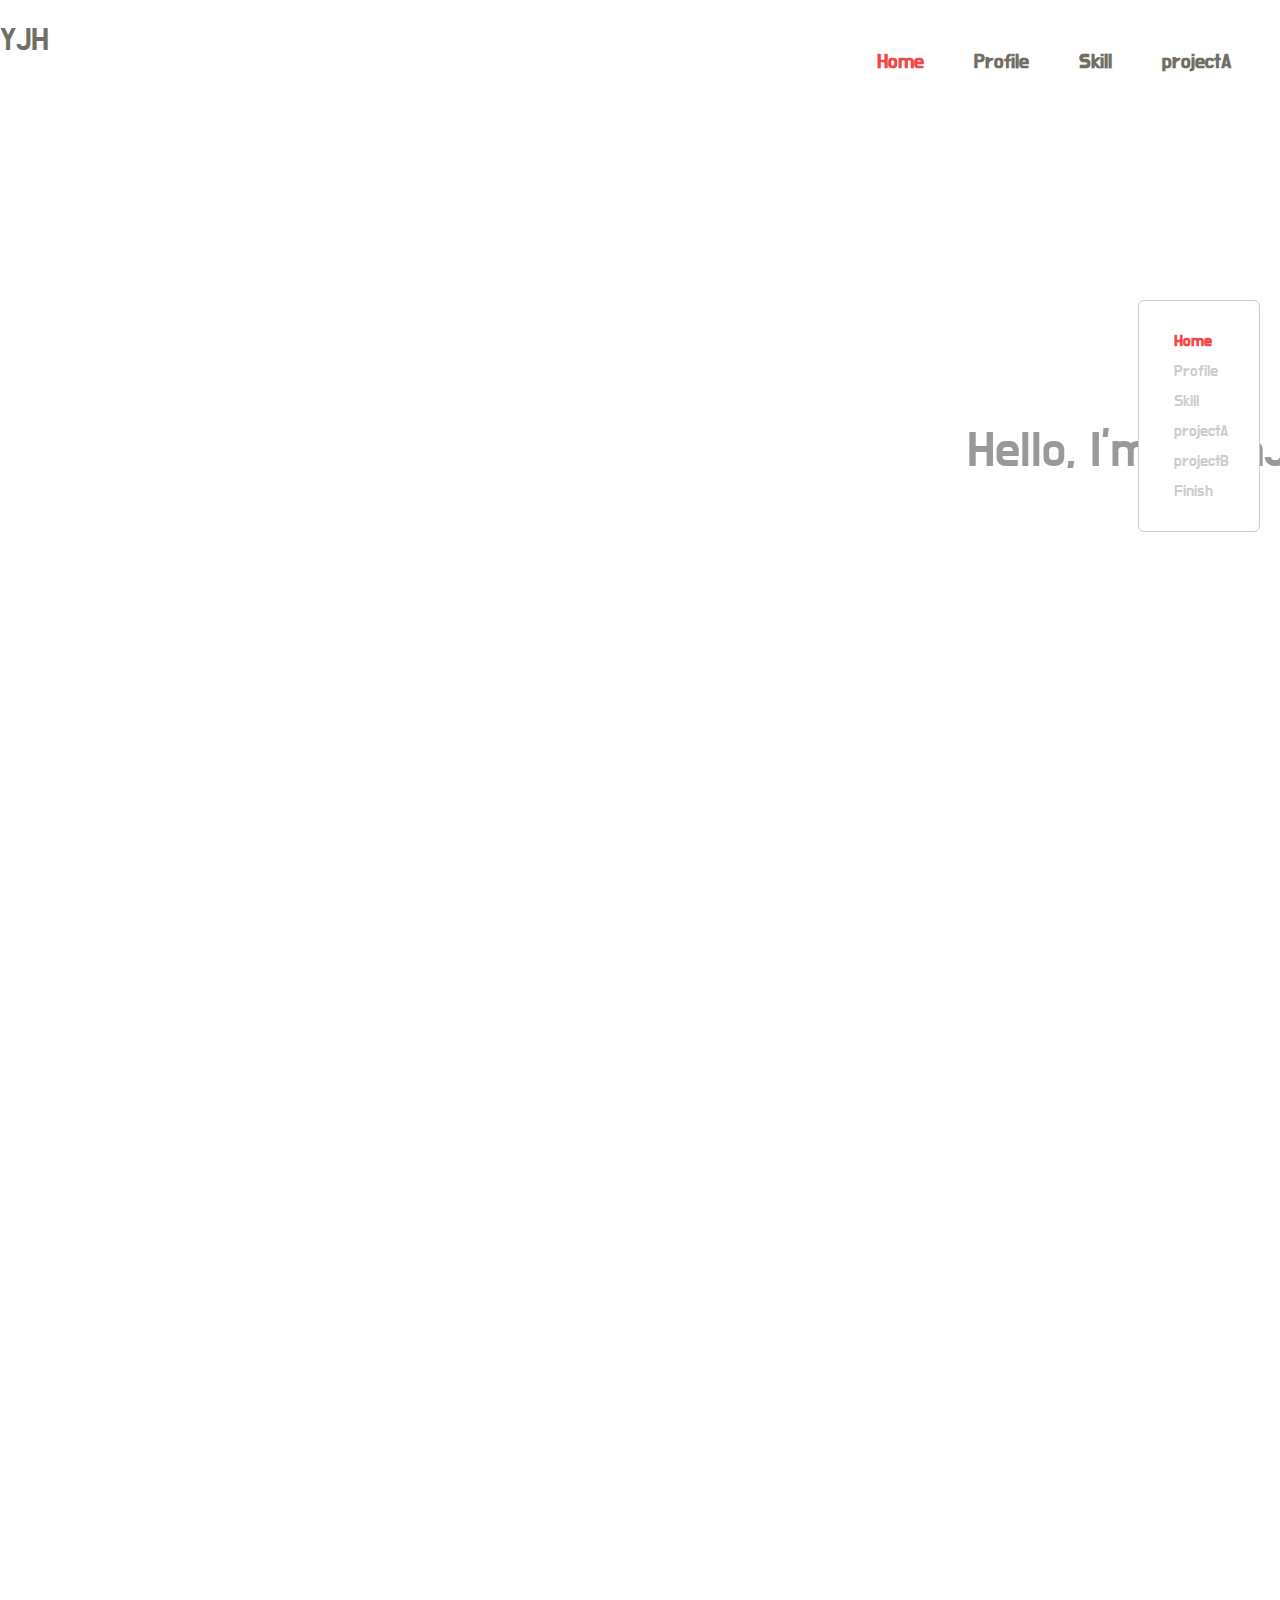
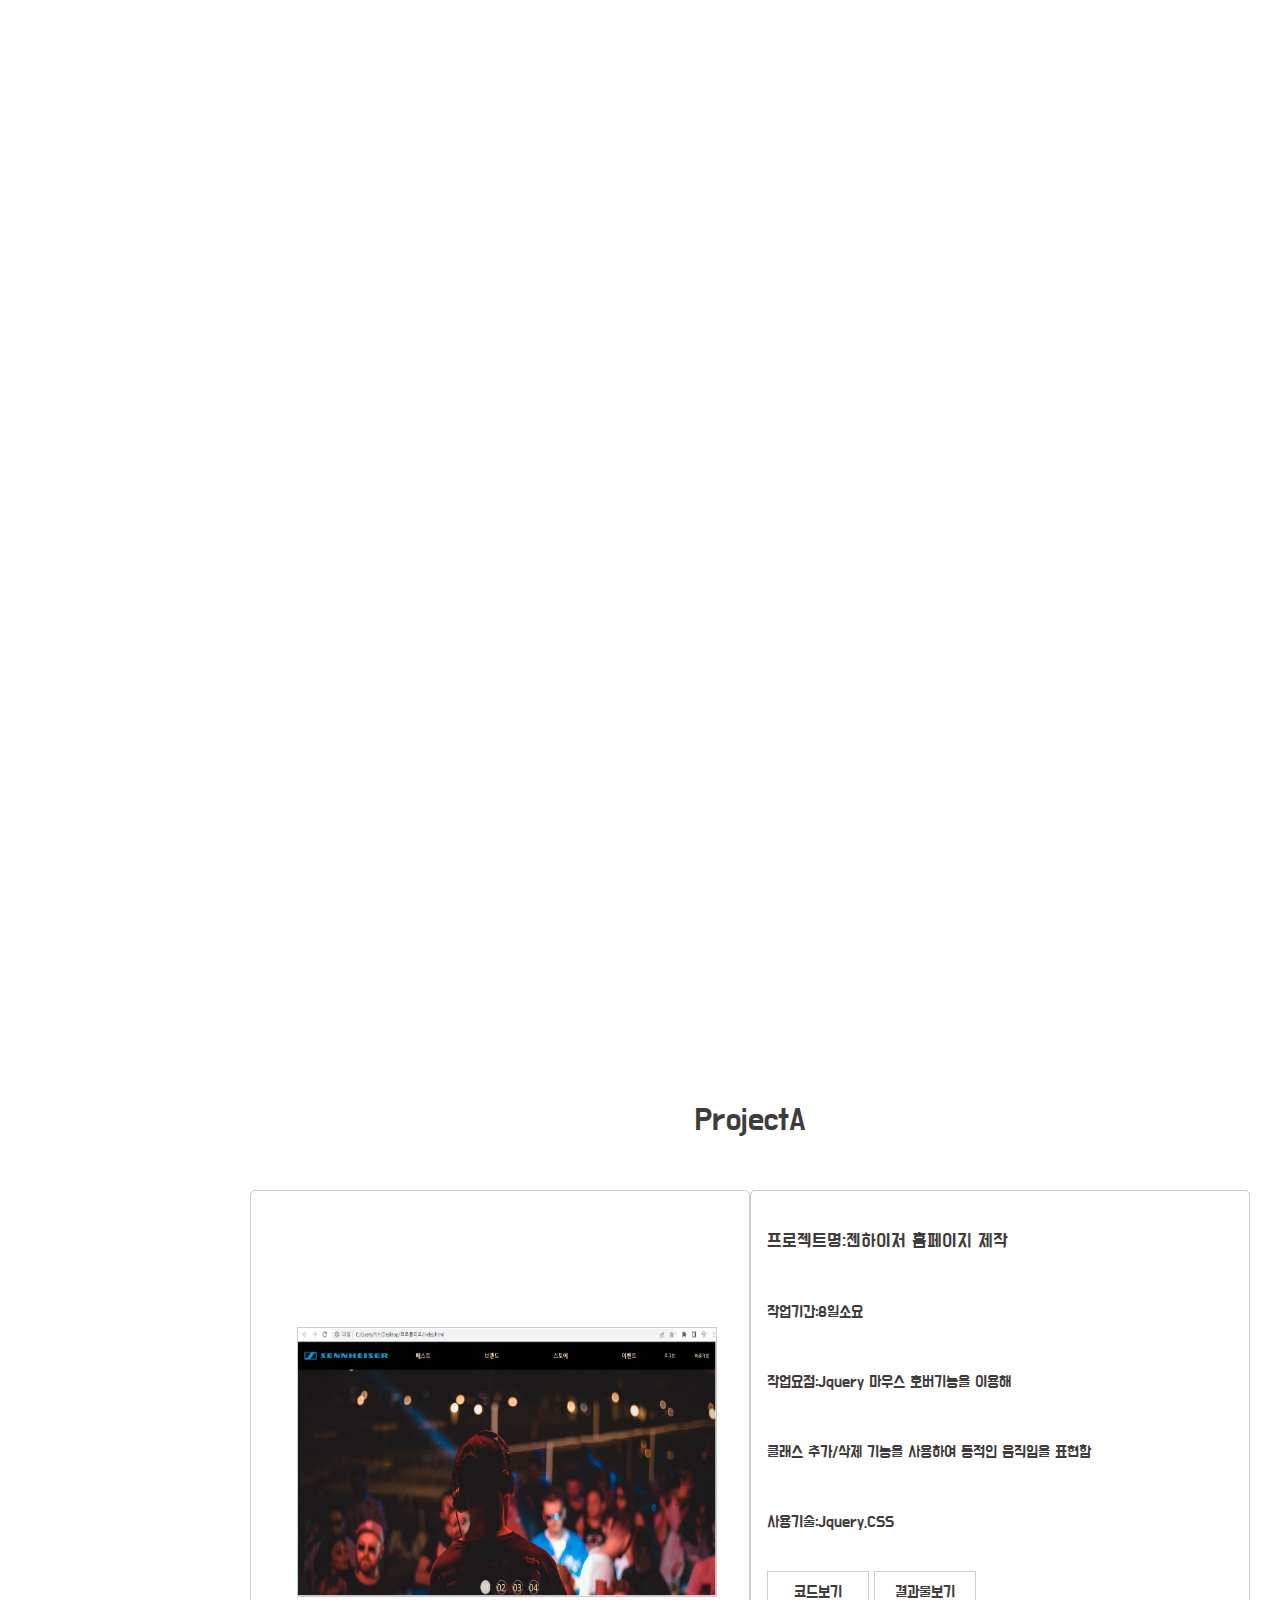
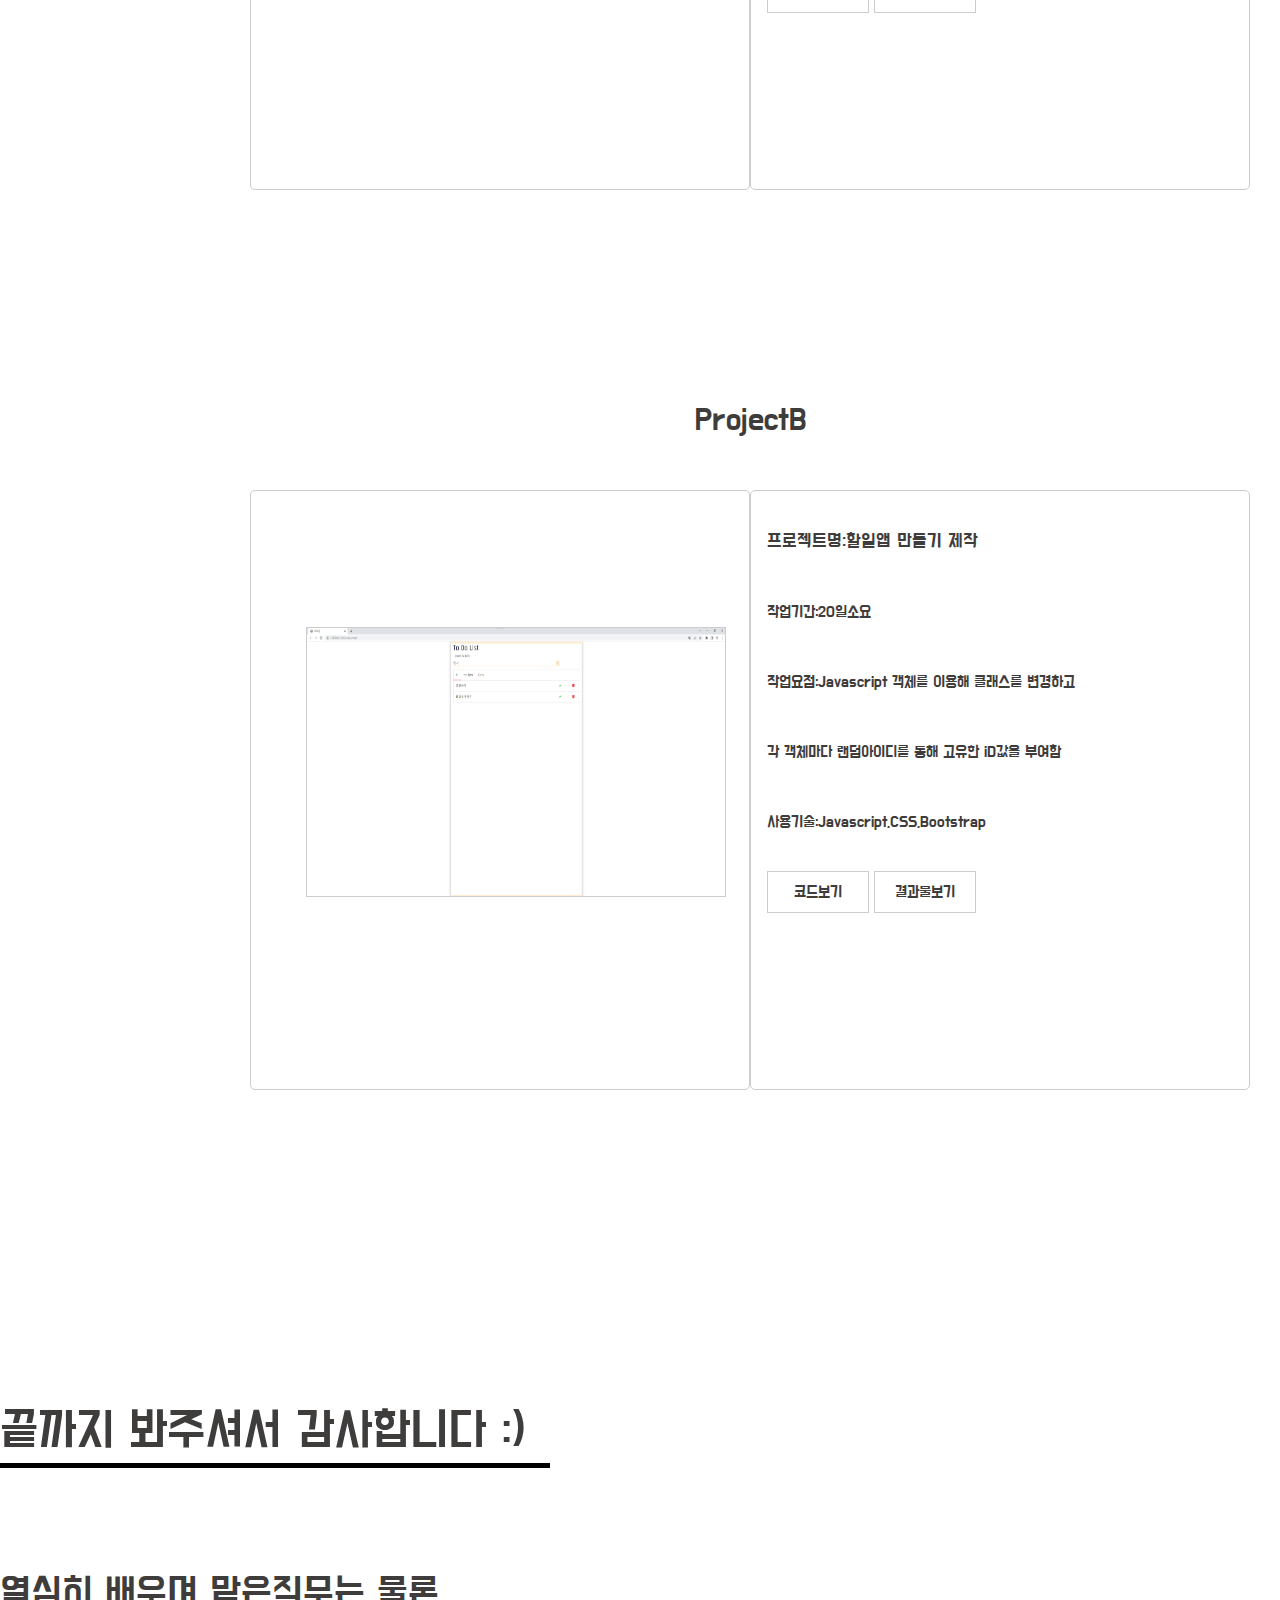
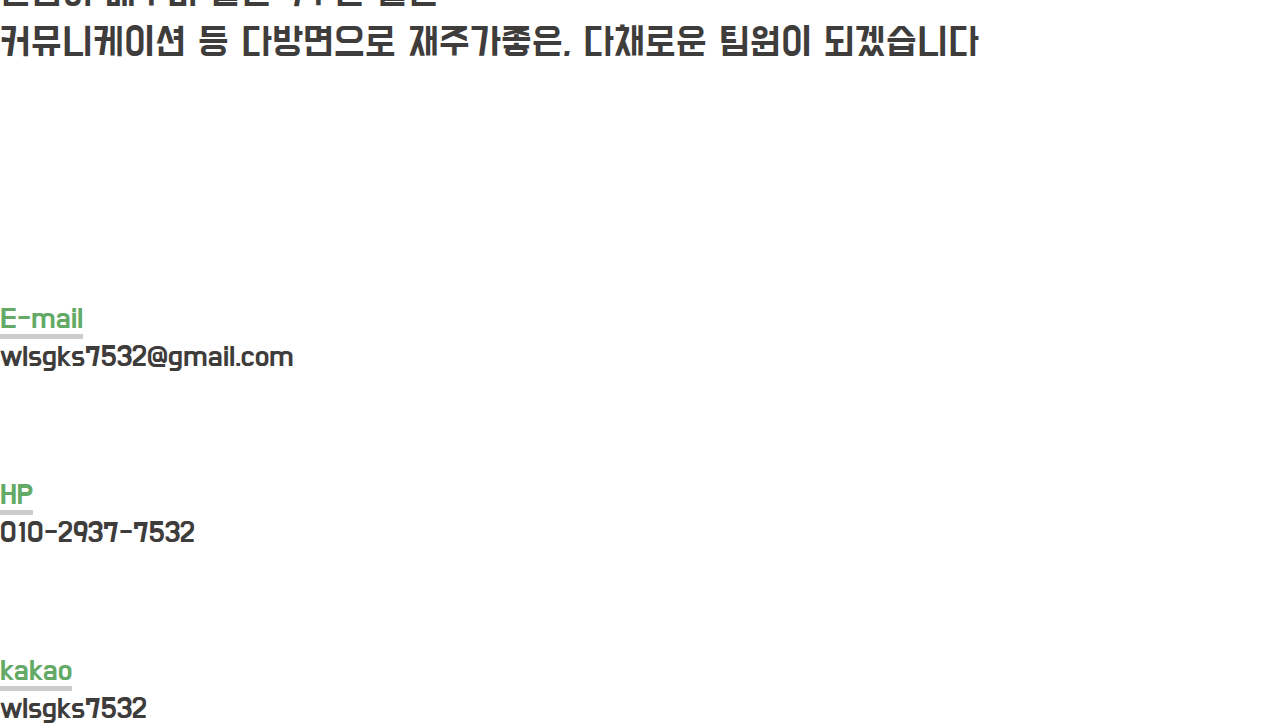
==== commit b3c30807: "Add files via upload" ====
--- a/이력서최종/index.html
+++ b/이력서최종/index.html
@@ -4,7 +4,7 @@
     <meta charset="UTF-8">
     <meta http-equiv="X-UA-Compatible" content="IE=edge">
     <meta name="viewport" content="width=device-width, initial-scale=1.0">
-    <title>윤진한입니다</title>
+    <title>윤진한</title>
     <link rel="stylesheet" href="style.css">
     <link rel="preconnect" href="https://fonts.googleapis.com">
 <link rel="preconnect" href="https://fonts.gstatic.com" crossorigin>
@@ -16,6 +16,8 @@
             $('.container').eq(0).addClass('on') 
             $('.skill_list h5').eq(0).addClass('on')  
             $('.nav li').eq(0).addClass('on') 
+            $('.skill_info h1').eq(0).addClass('on')  
+            
 
 
             var menu = $('.nav > li');
@@ -61,7 +63,10 @@
                 $('.container').removeClass('on')
                 $('.container').eq(n).addClass('on') 
                 $('.skill_list h5').removeClass('on')
-                $('.skill_list h5').eq(n).addClass('on')   
+                $('.skill_list h5').eq(n).addClass('on') 
+                $('.skill_info h1').removeClass('on')
+                $('.skill_info h1').eq(n).addClass('on')  
+
                 }
    
             
@@ -147,7 +152,7 @@
         <!-- 스킬 -->
         <div id="skill">  
             <div class="in_skill">
-             <h1>저는 이렇게 할 수 있어요 !</h1>
+             <h1 class="skill_h">저는 이렇게 할 수 있어요 !</h1>
          <div class="skillBox">
                <ul class="skill_list">
                    <li>
@@ -215,11 +220,13 @@
                 $('.in_profile').hide()
                 $('#main h2').fadeIn(1500)
                 $('#main p').fadeIn(2000)
+                $('.in_skill').hide()
 
                 $(window).scroll(function(){
                     var scrollTop = $(document).scrollTop();
                     if(scrollTop > 1800 && scene01Num == 1) {
                         scene01Num = 0;
+                        $('.in_skill').fadeIn(2000)
                         $('#skill .in_box01').stop().delay(0).css({top:'300px'}).animate({top:'90px',opacity:1},1000);
                         $('#skill .in_box02').stop().delay(500).css({top:'300px'}).animate({top:'120px'},1000);
                         $('#skill .in_box03').stop().delay(1000).css({top:'300px'}).animate({top:'120px'},1000);
@@ -231,17 +238,18 @@
                         $('#skill .in_box02').stop().css({top:'120px'}).animate({top:'300px'},1000); 
                         $('#skill .in_box03').stop().css({top:'120px'}).animate({top:'300px'},1000);
                         $('#skill .in_box04').stop().css({top:'100px'}).animate({top:'300px'},1000);
+                        $('.in_skill').fadeOut(1000)
 
                     }
                 });
                 $(window).scroll(function(){
                     var scrollTop = $(document).scrollTop();
-                    if(scrollTop >3200  && scene02Num == 1){
+                    if(scrollTop >6300  && scene02Num == 1){
                         scene02Num =0;
                         $('#end .in_end').fadeIn(1000)
                         console.log('여기까지 작동됨',scrollTop)
   
-                    }else if(scrollTop <2800 && scene02Num == 0){
+                    }else if(scrollTop <6000 && scene02Num == 0){
                         scene02Num =1;
                         $('#end .in_end').fadeOut(1000)
                         console.log('지워짐',scrollTop)
--- a/이력서최종/style.css
+++ b/이력서최종/style.css
@@ -23,7 +23,7 @@
 #main .nav a{font-size: 20px; font-weight: 600; color:#716E64; 
             } 
 #main .nav li.on a{transition: all 2s;
-     color:red}
+     color:rgb(243, 71, 71)}
 
 #main h2{ float: left; width: 100%; margin:300px 0 0 0; 
           font-size:50px; text-align: right;
@@ -45,7 +45,7 @@
 #q_mn ul.nav{ margin:0 auto; margin-top:30px; list-style:none; width:50px;}	
 #q_mn ul.nav li{ margin-bottom:10px}   
 #q_mn ul.nav li a{ color: #ccc;}
-#q_mn ul.nav li.on a{ color: red;
+#q_mn ul.nav li.on a{ color:rgb(243, 71, 71);
    font-weight: bold;}
 
 #profile .in_profile{}
@@ -80,7 +80,7 @@
 
 #skill{}
 #skill .in_skill{ }
-#skill .in_skill h1{text-align: center; height: 200px; line-height: 200px; color: rgb(63, 60, 60);}
+#skill .in_skill .skill_h{text-align: center; height: 200px; line-height: 200px; color: rgb(63, 60, 60);}
 #skill .skillBox{float: right; width: 800px;}
 #skill .skill_list{width: 100%;display: flex; justify-content: right;
                    align-items: center; height: 500px; margin-top: 100px; }
@@ -95,9 +95,12 @@
 {background-color:rgb(243, 71, 71);
      color:whitesmoke; opacity: 1.0;}
 #skill .skill_list h5.on{margin-top: 30px; font-size: 30px;}
+#skill .skill_info h1.on{color:rgb(243, 71, 71)}
+#skill .skill_info h1{} 
+
 
 #skill .skill_info{width: 700px;; font-size: 20px;
-    text-align:  center;  height: 600px; line-height: 140px; position: relative;} 
+    text-align:center;  height: 600px; line-height: 140px; position: relative;} 
 
 #skill .skill_info li{ position: absolute; width: 100%; height: 600px;
                       align-items: center; }
@@ -158,7 +161,6 @@
               }
 #end .end_info h1{margin-top: 100px; text-align: left; font-size: 50px;
      border-bottom: 5px solid black; width: 550px;
-
    }
 #end .end_info p{text-align:center;  font-size: 40px;
                  margin: 100px auto; text-align: left;}
